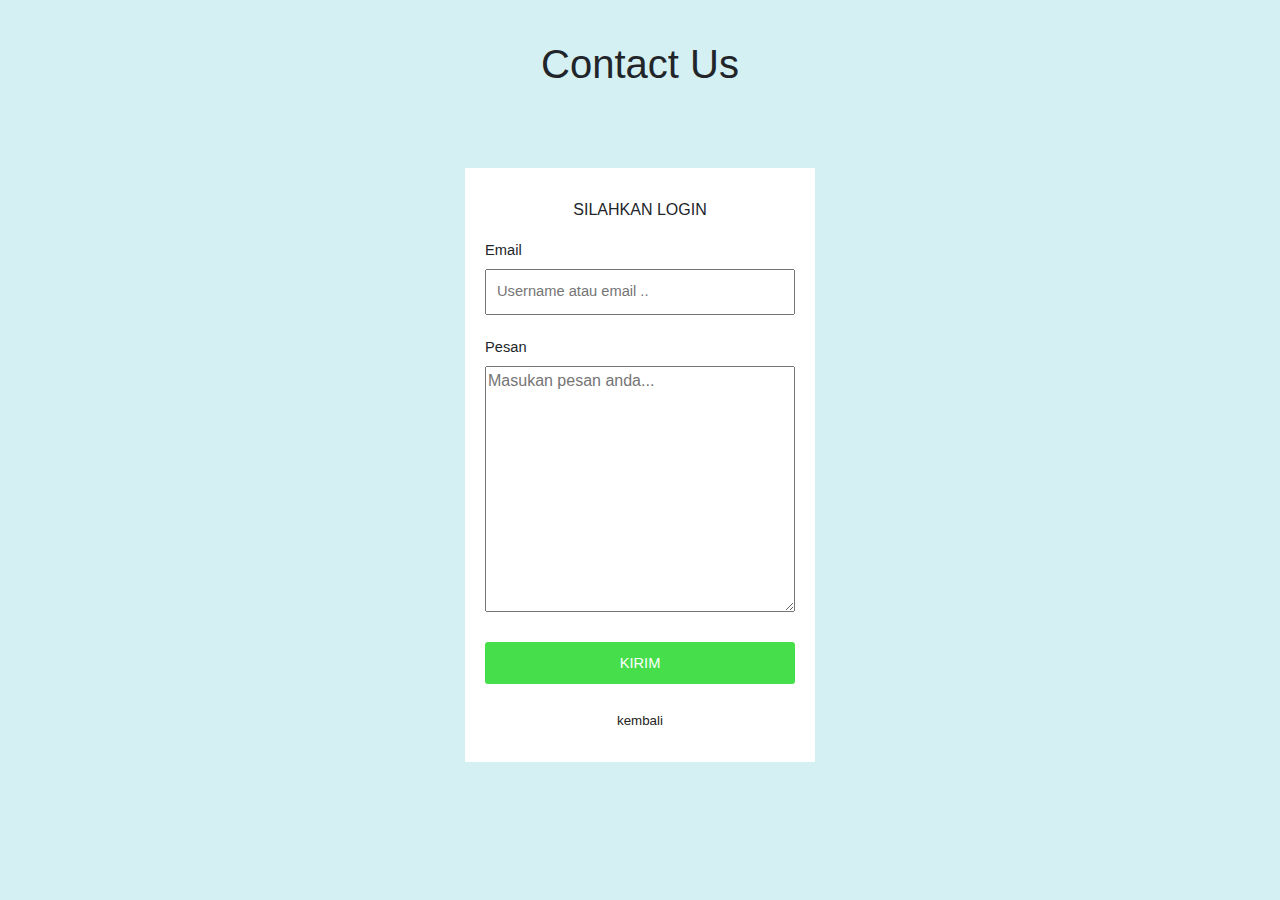
==== contactus.html @ fd277809 "first upload" ====
<!DOCTYPE html>
<html lang="en">
<head>
    <meta charset="UTF-8">
    <meta name="viewport" content="width=device-width, initial-scale=1.0">
    <meta http-equiv="X-UA-Compatible" content="ie=edge">
    <title>Contact Us</title>
    <link rel="stylesheet" href="https://stackpath.bootstrapcdn.com/bootstrap/4.3.1/css/bootstrap.min.css" integrity="sha384-ggOyR0iXCbMQv3Xipma34MD+dH/1fQ784/j6cY/iJTQUOhcWr7x9JvoRxT2MZw1T" crossorigin="anonymous">
    <link rel="stylesheet" href="./css/contactus.css">
</head>
<body>
    

        <h1>Contact Us</h1>
 
        <div class="kotak_login">
            <p class="tulisan_login">Silahkan login</p>
     
            <form method="POST" action="https://formspree.io/nansamgr@gmail.com">
                <label for="email">Email</label>
                <input type="text" name="email" class="form_login" placeholder="Username atau email .." id="email">
     
                <label for='pesan'>Pesan</label>
                <textarea placeholder="Masukan pesan anda..." cols="30" rows="10" id="pesan" name="pesan"></textarea>
      
                <input type="submit" class="tombol_login" value="KIRIM">
     
                <br/>
                <br/>
                <center>
                    <a class="link" href="./index.html">kembali</a>
                </center>
            </form>
            
        </div>




  
        <script src="https://code.jquery.com/jquery-3.3.1.slim.min.js" integrity="sha384-q8i/X+965DzO0rT7abK41JStQIAqVgRVzpbzo5smXKp4YfRvH+8abtTE1Pi6jizo" crossorigin="anonymous"></script>
        <script src="https://cdnjs.cloudflare.com/ajax/libs/popper.js/1.14.7/umd/popper.min.js" integrity="sha384-UO2eT0CpHqdSJQ6hJty5KVphtPhzWj9WO1clHTMGa3JDZwrnQq4sF86dIHNDz0W1" crossorigin="anonymous"></script>
        <script src="https://stackpath.bootstrapcdn.com/bootstrap/4.3.1/js/bootstrap.min.js" integrity="sha384-JjSmVgyd0p3pXB1rRibZUAYoIIy6OrQ6VrjIEaFf/nJGzIxFDsf4x0xIM+B07jRM" crossorigin="anonymous"></script>
          
</body>
</html>
---- css/contactus.css ----
body{
	font-family: sans-serif;
    background: #d5f0f3;
    padding-top: 40px;
}
 
h1{
	text-align: center;
	/*ketebalan font*/
	font-weight: 300;
}
 
.tulisan_login{
	text-align: center;
	/*membuat semua huruf menjadi kapital*/
	text-transform: uppercase;
}
 
.kotak_login{
	width: 350px;
	background: white;
	/*meletakkan form ke tengah*/
	margin: 80px auto;
	padding: 30px 20px;
}
 
label{
	font-size: 11pt;
}
 textarea{
     display: block;
     width: 100%;
     margin-bottom: 30px;
 }
.form_login{
	/*membuat lebar form penuh*/
	box-sizing : border-box;
	width: 100%;
	padding: 10px;
	font-size: 11pt;
	margin-bottom: 20px;
}
 
.tombol_login{
	background: #46de4b;
	color: white;
	font-size: 11pt;
	width: 100%;
	border: none;
	border-radius: 3px;
	padding: 10px 20px;
}
 
.link{
	color: #232323;
	text-decoration: none;
	font-size: 10pt;
}
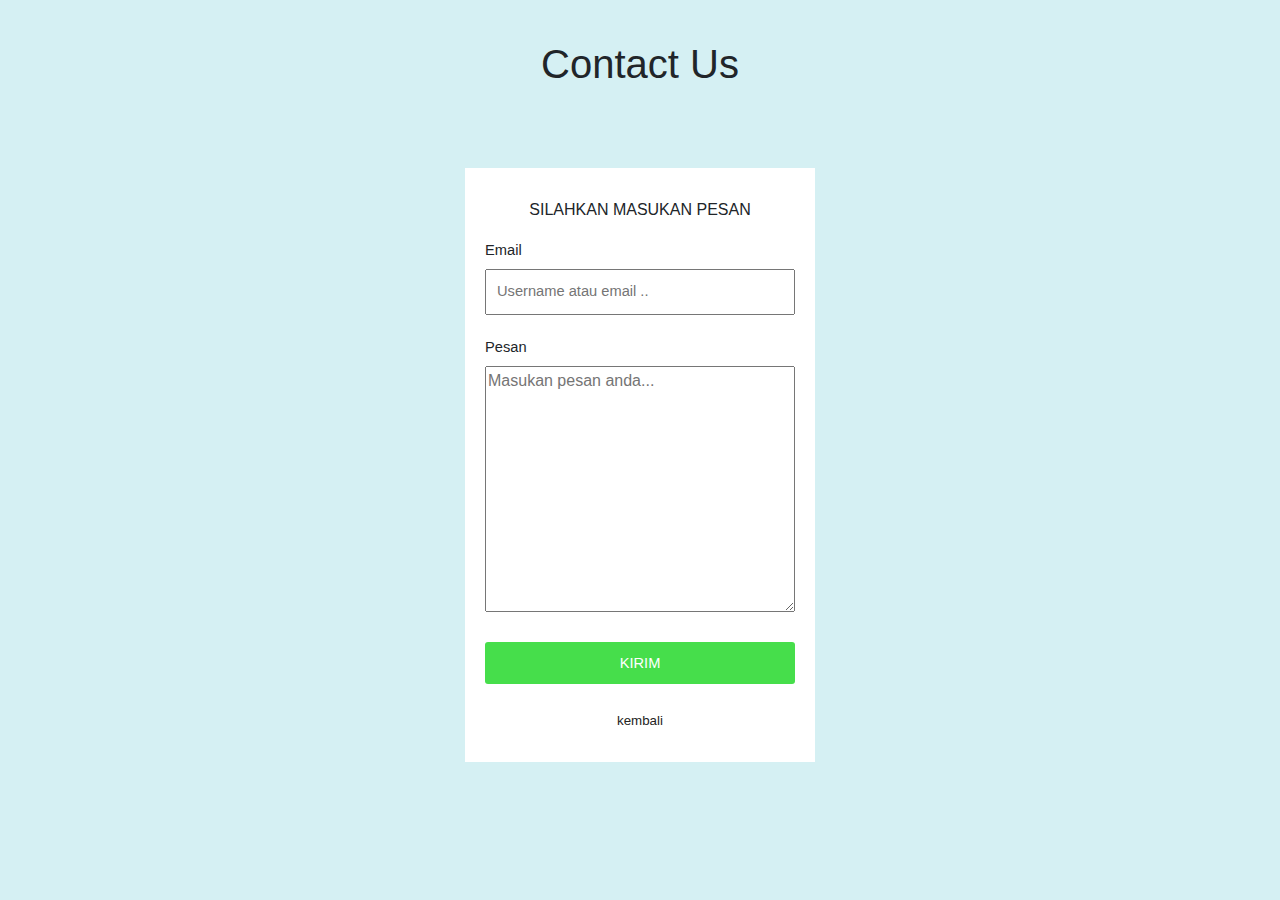
==== commit 70d31100: "edit" ====
--- a/contactus.html
+++ b/contactus.html
@@ -14,7 +14,7 @@
         <h1>Contact Us</h1>
  
         <div class="kotak_login">
-            <p class="tulisan_login">Silahkan login</p>
+            <p class="tulisan_login">Silahkan Masukan Pesan</p>
      
             <form method="POST" action="https://formspree.io/nansamgr@gmail.com">
                 <label for="email">Email</label>
@@ -43,4 +43,4 @@
         <script src="https://stackpath.bootstrapcdn.com/bootstrap/4.3.1/js/bootstrap.min.js" integrity="sha384-JjSmVgyd0p3pXB1rRibZUAYoIIy6OrQ6VrjIEaFf/nJGzIxFDsf4x0xIM+B07jRM" crossorigin="anonymous"></script>
           
 </body>
-</html>+</html>
